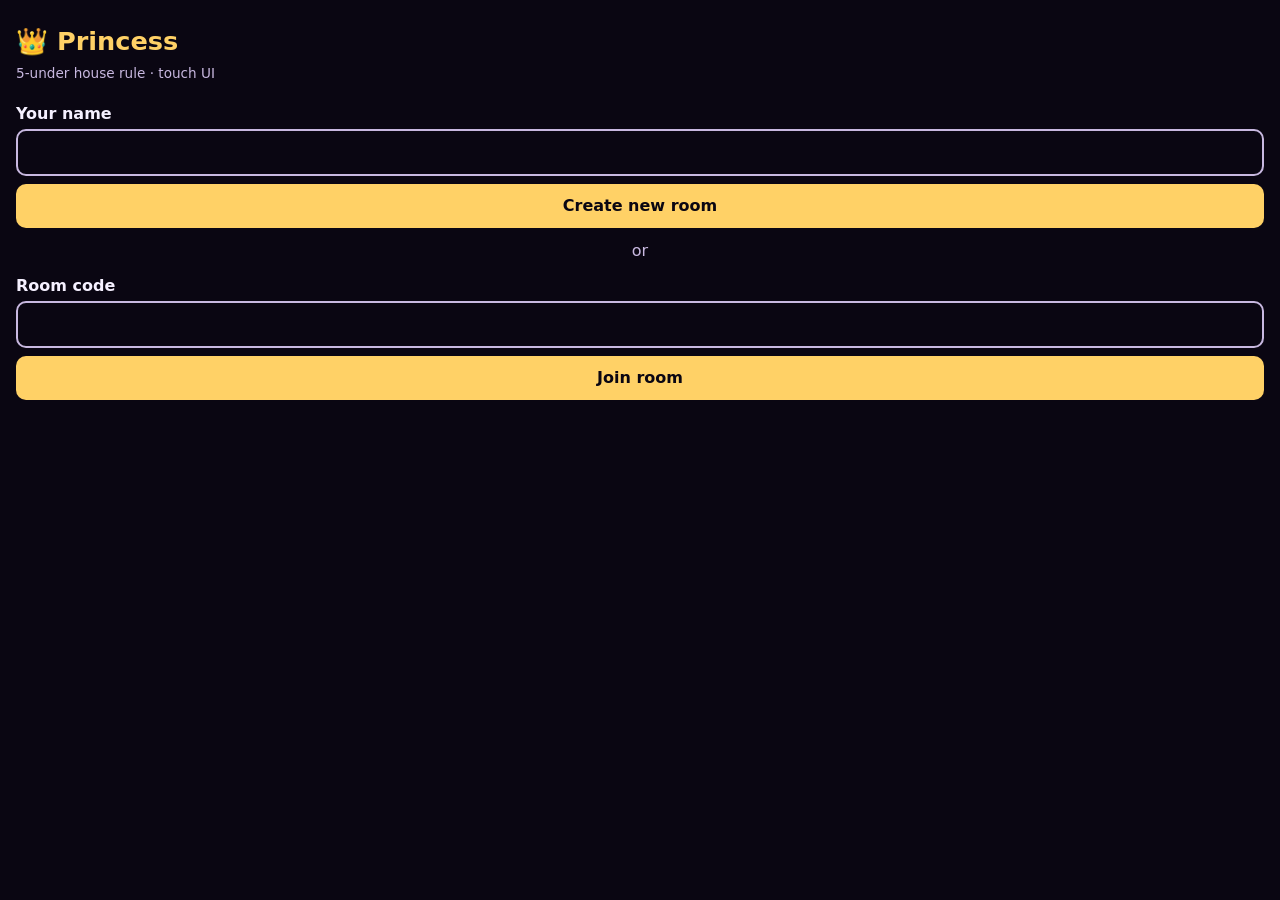
==== static/mobile.html @ c5ece862 "mobile-discard-count: Show Discard count below Deck count in pile area view.pile_size has always bee" ====
<!doctype html>
<html lang="en">
  <head>
    <meta charset="utf-8" />
    <meta name="viewport" content="width=device-width, initial-scale=1, user-scalable=no, viewport-fit=cover" />
    <title>Princess — mobile</title>
    <link rel="stylesheet" href="/static/mobile.css" />
    <script src="/static/mobile.js" defer></script>
  </head>
  <body>
    <a class="skip-link" href="#m-main">Skip to main content</a>
    <main id="m-main">

      <!-- ============================================================
           Lobby (landing + in-room)
           ============================================================ -->
      <section id="m-lobby" class="m-screen">
        <section id="m-landing">
          <h1>👑 Princess</h1>
          <p class="m-tagline">5-under house rule · touch UI</p>
          <label for="m-name">Your name</label>
          <input id="m-name" name="name" maxlength="20" autocomplete="nickname" />

          <button type="button" id="m-create-btn" class="m-primary">Create new room</button>
          <p class="m-or">or</p>

          <label for="m-code">Room code</label>
          <input id="m-code" name="code" maxlength="4" pattern="[A-Za-z0-9]{4}" autocomplete="off" />
          <button type="button" id="m-join-btn" class="m-primary">Join room</button>

          <p id="m-lobby-error" class="m-error" role="alert" hidden></p>
        </section>

        <section id="m-room" hidden>
          <p class="m-room-line">Room <strong id="m-room-code"></strong></p>
          <p id="m-reverse-rank-readout" class="m-muted"></p>
          <ul id="m-seat-list" aria-label="Players in this room"></ul>

          <div id="m-host-controls" hidden>
            <button type="button" id="m-add-bot-btn">Add bot</button>
            <button type="button" id="m-start-btn" class="m-primary">Start game</button>
          </div>
          <p id="m-waiting" class="m-muted"></p>
        </section>
      </section>

      <!-- ============================================================
           Setup
           ============================================================ -->
      <section id="m-setup" class="m-screen" hidden>
        <div class="m-top-bar">
          <button type="button" id="m-setup-rules-btn" class="m-icon" aria-label="Rules">?</button>
          <span class="m-room-code-tap" id="m-setup-room-code">····</span>
        </div>
        <h2>Pick 3 of 6 for face-up</h2>
        <p class="m-muted">The other 3 become your starting hand.</p>
        <div id="m-choose-grid" role="list"></div>
        <p id="m-setup-status" class="m-muted"></p>
        <div class="m-action-bar">
          <button type="button" id="m-lock-in-btn" class="m-primary" disabled>Lock in selection</button>
        </div>
      </section>

      <!-- ============================================================
           Game view
           ============================================================ -->
      <section id="m-game" class="m-screen" hidden>
        <div class="m-top-bar">
          <button type="button" id="m-rules-btn" class="m-icon" aria-label="Rules">?</button>
          <button type="button" id="m-game-room-code" class="m-room-code-tap" aria-label="Copy room code">····</button>
          <button type="button" id="m-rename-btn" class="m-icon" aria-label="Rename">✎</button>
          <button type="button" id="m-quit-btn" class="m-icon m-icon-danger" aria-label="Quit">×</button>
        </div>
        <p id="m-status-line" class="m-status" aria-live="polite"></p>
        <div id="m-opponents" class="m-opponents" aria-label="Opponents"></div>
        <div class="m-pile-area">
          <div class="m-pile-stat-col">
            <div class="m-pile-stat">
              <span class="m-stat-label">Deck</span>
              <span id="m-deck-count" class="m-stat-value">0</span>
            </div>
            <div class="m-pile-stat">
              <span class="m-stat-label">Discard</span>
              <span id="m-discard-count" class="m-stat-value">0</span>
            </div>
          </div>
          <div id="m-pile-card" class="m-pile-card empty">empty</div>
          <div class="m-pile-stat">
            <span class="m-stat-label">Rule</span>
            <span id="m-rule-indicator" class="m-rule">anything</span>
          </div>
        </div>
        <div id="m-your-table" class="m-your-table" role="list" aria-label="Your face-up and face-down cards"></div>
        <div id="m-hand-toolbar" class="m-hand-toolbar">
          <button type="button" id="m-sort-btn" aria-pressed="true">Sort: rank</button>
          <span id="m-hand-count" class="m-muted">0 cards</span>
        </div>
        <div id="m-hand-wrap" class="m-hand-wrap">
          <div id="m-hand-row" class="m-hand-row" role="list" aria-label="Your hand"></div>
        </div>
        <button type="button" id="m-hand-scroll-hint" class="m-hand-scroll-hint" hidden aria-label="Scroll to bottom of hand">↓ more</button>
        <div class="m-action-bar">
          <button type="button" id="m-pickup-btn" class="m-danger" disabled>Pick up</button>
          <button type="button" id="m-play-btn" class="m-primary" disabled>Play selected</button>
        </div>
      </section>

      <!-- ============================================================
           Game over panel
           ============================================================ -->
      <section id="m-game-over" class="m-screen" hidden>
        <p class="m-kicker">Winner!</p>
        <h2 id="m-winner-name"></h2>
        <p id="m-winner-subtitle" class="m-muted"></p>
        <p id="m-winner-final-action" class="m-winner-final-action"></p>
        <ol id="m-results"></ol>
        <p id="m-rematch-note" class="m-muted" hidden>Waiting for the host to start a rematch…</p>
        <div class="m-action-bar">
          <button type="button" id="m-new-game-btn">Back to lobby</button>
          <button type="button" id="m-rematch-btn" class="m-primary">Play a rematch</button>
        </div>
      </section>

    </main>

    <!-- Bottom-sheet dialogs -->
    <dialog id="m-solo-sheet" class="m-sheet" aria-labelledby="m-solo-title">
      <h3 id="m-solo-title">You're alone in the room.</h3>
      <p class="m-muted">Add some bots and we'll start the round right after.</p>
      <div id="m-solo-actions" style="display: flex; flex-direction: column; gap: 0.4rem; margin: 0.5rem 0;">
        <button type="button" id="m-solo-add-1">Add 1 bot</button>
        <button type="button" id="m-solo-add-2">Add 2 bots</button>
        <button type="button" id="m-solo-add-3" class="m-primary">Add 3 bots</button>
      </div>
      <button type="button" id="m-solo-cancel" class="m-cancel">Back to lobby</button>
    </dialog>

    <dialog id="m-quit-sheet" class="m-sheet" aria-labelledby="m-quit-title">
      <h3 id="m-quit-title">Leave this round</h3>
      <p class="m-muted">Pick what should happen to your seat.</p>
      <div id="m-quit-sheet-actions"></div>
      <button type="button" id="m-quit-sheet-cancel" class="m-cancel">Cancel</button>
    </dialog>

    <dialog id="m-rules-sheet" class="m-sheet" aria-labelledby="m-rules-title">
      <h3 id="m-rules-title">Special cards & house rules</h3>
      <ul id="m-rules-sheet-list"></ul>
      <button type="button" id="m-rules-sheet-cancel" class="m-cancel">Close</button>
    </dialog>

    <dialog id="m-rename-sheet" class="m-sheet" aria-labelledby="m-rename-title">
      <h3 id="m-rename-title">Rename</h3>
      <input id="m-rename-input" type="text" maxlength="20" />
      <div class="m-action-row">
        <button type="button" id="m-rename-cancel">Cancel</button>
        <button type="button" id="m-rename-submit" class="m-primary">Save</button>
      </div>
    </dialog>
  </body>
</html>
---- static/mobile.css ----
/*
 * Princess — mobile UI. Targeted at 390×844 (iPhone 14) portrait.
 * WCAG AAA palette inherited from the desktop UI.
 */

:root {
  --bg: #0a0612;
  --surface: #1a1230;
  --surface-2: #261845;
  --ink: #f5f0ff;
  --ink-dim: #c8b8e0;
  --accent: #ffd166;
  --accent-strong: #ffb347;
  --danger: #ff6b6b;
  --good: #7ee787;
  --focus: #ffd166;
  --m-card-w: 56px;
  --m-card-h: 80px;
  --m-pile-w: 80px;
  --m-pile-h: 116px;
  --m-action-h: 64px;
}

* { box-sizing: border-box; -webkit-tap-highlight-color: transparent; }

html, body {
  margin: 0;
  padding: 0;
  background: var(--bg);
  color: var(--ink);
  font-family: ui-sans-serif, system-ui, -apple-system, "Segoe UI", Roboto, sans-serif;
  font-size: 16px;
  line-height: 1.4;
  overflow-x: hidden;
  min-height: 100vh;
}

.skip-link { position: absolute; left: -1000px; }
.skip-link:focus { left: 0; background: var(--accent); color: var(--bg); padding: 0.5rem; }

button {
  font: inherit;
  border: none;
  border-radius: 10px;
  cursor: pointer;
  background: var(--surface-2);
  color: var(--ink);
  padding: 0.65rem 0.9rem;
  min-height: 44px;
}

button:focus-visible { outline: 3px solid var(--focus); outline-offset: 2px; }

input {
  font: inherit;
  background: var(--bg);
  color: var(--ink);
  border: 2px solid var(--ink-dim);
  border-radius: 10px;
  padding: 0.65rem 0.9rem;
  width: 100%;
  min-height: 44px;
}

.m-primary { background: var(--accent); color: var(--bg); font-weight: 700; }
.m-primary:disabled { background: var(--surface-2); color: var(--ink-dim); cursor: not-allowed; }
.m-danger { background: var(--danger); color: #2b0606; font-weight: 700; }
.m-cancel { background: var(--surface-2); width: 100%; margin-top: 0.5rem; }
.m-muted { color: var(--ink-dim); font-size: 0.9rem; margin: 0.25rem 0; }
.m-error {
  background: #44141a;
  color: #ffd0d0;
  border: 2px solid var(--danger);
  border-radius: 8px;
  padding: 0.5rem 0.8rem;
  margin: 0.5rem 0;
  font-size: 0.9rem;
}

.m-screen { padding: 1rem 1rem 96px; min-height: 100vh; }

/* Lobby */
#m-lobby h1 { color: var(--accent); margin: 0.5rem 0 0.25rem; font-size: 1.6rem; }
.m-tagline { color: var(--ink-dim); margin: 0 0 1.25rem; font-size: 0.85rem; }
#m-landing label { display: block; margin: 0.75rem 0 0.25rem; font-weight: 600; }
#m-landing button { width: 100%; margin-top: 0.5rem; }
.m-or { text-align: center; color: var(--ink-dim); margin: 0.75rem 0; }
.m-room-line { margin: 0.5rem 0; font-size: 1.1rem; }
.m-room-line strong { font-family: ui-monospace, SFMono-Regular, monospace; color: var(--accent); letter-spacing: 0.1em; }

#m-seat-list { list-style: none; padding: 0; margin: 0.5rem 0; }
#m-seat-list li {
  background: var(--surface-2);
  padding: 0.5rem 0.75rem;
  border-radius: 8px;
  margin-bottom: 0.4rem;
  display: flex;
  justify-content: space-between;
  align-items: center;
  gap: 0.5rem;
}

.m-badge {
  font-size: 0.7rem;
  background: var(--accent);
  color: var(--bg);
  padding: 0.1rem 0.4rem;
  border-radius: 4px;
  font-weight: 700;
}
.m-badge.host { background: var(--good); color: #04220a; }
.m-badge.bot { background: #87a8ff; color: #04122a; }
.m-badge.offline { background: #555; color: var(--ink); }

#m-host-controls { display: flex; flex-direction: column; gap: 0.5rem; margin-top: 1rem; }
#m-host-controls button { width: 100%; }

/* Top bar (setup + game) */
.m-top-bar {
  display: flex;
  align-items: center;
  gap: 0.4rem;
  padding: 0.4rem 0;
  margin-bottom: 0.5rem;
}
.m-top-bar .m-room-code-tap {
  background: var(--surface-2);
  color: var(--accent);
  font-family: ui-monospace, monospace;
  letter-spacing: 0.1em;
  padding: 0.5rem 0.7rem;
  border-radius: 8px;
  flex: 1;
  text-align: left;
  font-weight: 700;
}
.m-icon {
  background: var(--surface-2);
  width: 44px;
  height: 44px;
  padding: 0;
  border-radius: 50%;
  font-size: 1.1rem;
}
.m-icon-danger { background: var(--danger); color: #2b0606; }

.m-status {
  background: var(--surface-2);
  border-left: 4px solid var(--accent);
  padding: 0.4rem 0.7rem;
  border-radius: 6px;
  font-size: 0.9rem;
  margin: 0 0 0.5rem;
  min-height: 1.6em;
}

/* Opponents strip */
.m-opponents {
  display: flex;
  gap: 0.4rem;
  overflow-x: auto;
  padding: 0.25rem 0;
  margin-bottom: 0.6rem;
  scrollbar-width: none;
}
.m-opponents::-webkit-scrollbar { display: none; }

.m-opponent {
  flex: 0 0 auto;
  background: var(--surface-2);
  border-radius: 10px;
  padding: 0.4rem 0.55rem;
  min-width: 170px;
  border: 2px solid transparent;
}
.m-opponent.turn { border-color: var(--accent); }
.m-opponent.finished { opacity: 0.55; }
.m-opponent .m-opp-name { font-weight: 700; font-size: 0.85rem; color: var(--accent); }
.m-opponent .m-opp-meta { font-size: 0.75rem; color: var(--ink-dim); margin-top: 0.15rem; }

.m-opp-face-up {
  display: flex;
  gap: 3px;
  margin: 4px 0 2px;
  min-height: 0;
}

.m-opp-mini-card {
  position: relative;
  width: 22px;
  height: 32px;
  background: var(--ink);
  color: #11111b;
  border-radius: 3px;
  font-size: 0.62rem;
  font-weight: 700;
  display: flex;
  align-items: center;
  justify-content: center;
  border: 1px solid transparent;
}
.m-opp-mini-card.red { color: #a3002b; }
.m-opp-mini-card.special::after {
  content: "★";
  position: absolute;
  top: 0;
  right: 1px;
  font-size: 0.5rem;
  color: var(--accent-strong);
  line-height: 1;
}

/* Pile + rule */
.m-pile-area {
  display: flex;
  align-items: center;
  justify-content: space-between;
  gap: 0.5rem;
  background: var(--surface-2);
  border-radius: 12px;
  padding: 0.75rem;
  margin-bottom: 0.5rem;
}
.m-pile-stat { text-align: center; min-width: 64px; }
.m-stat-label { display: block; color: var(--ink-dim); font-size: 0.7rem; }
.m-stat-value { font-size: 1.2rem; font-weight: 700; color: var(--accent); }
.m-pile-stat-col { display: flex; flex-direction: column; gap: 0.4rem; align-items: center; }
.m-pile-card {
  width: var(--m-pile-w);
  height: var(--m-pile-h);
  background: var(--ink);
  color: #11111b;
  border-radius: 10px;
  display: flex;
  align-items: center;
  justify-content: center;
  font-size: 1.5rem;
  font-weight: 700;
}
.m-pile-card.empty {
  background: transparent;
  border: 2px dashed var(--ink-dim);
  color: var(--ink-dim);
  font-size: 0.8rem;
  font-weight: 500;
}
.m-pile-card.red { color: #a3002b; }
.m-rule {
  color: var(--accent);
  font-weight: 700;
  text-align: center;
  font-size: 0.85rem;
}
.m-rule.alert { color: var(--danger); }

/* Your table (face-up + face-down mini row) */
.m-your-table {
  display: flex;
  gap: 4px;
  flex-wrap: wrap;
  margin-bottom: 0.5rem;
  min-height: 50px;
}
.m-mini-card,
.m-mini-back {
  width: 32px;
  height: 46px;
  background: var(--ink);
  color: #11111b;
  border-radius: 4px;
  font-size: 0.75rem;
  font-weight: 700;
  display: flex;
  align-items: center;
  justify-content: center;
  border: 2px solid transparent;
  position: relative;
}
.m-mini-back {
  background: linear-gradient(135deg, #6b3fa0, #3b1b66);
  color: var(--accent);
}
.m-mini-card.red { color: #a3002b; }
.m-mini-card.special::after {
  content: "★";
  position: absolute;
  top: 1px;
  right: 2px;
  font-size: 0.55rem;
  color: var(--accent-strong);
}
.m-mini-card.selectable { cursor: pointer; }
.m-mini-card.selectable.legal-hint { box-shadow: 0 0 0 2px var(--good); }
.m-mini-card.selected,
.m-mini-back.selected {
  border-color: var(--accent);
  transform: translateY(-3px);
}

/* Hand: toolbar + horizontally scrolling row */
.m-hand-toolbar {
  display: flex;
  align-items: center;
  justify-content: space-between;
  margin: 0.5rem 0 0.25rem;
  gap: 0.5rem;
}

#m-sort-btn {
  min-height: 36px;
  padding: 0.3rem 0.7rem;
  font-size: 0.85rem;
  background: var(--surface-2);
  color: var(--ink);
  border: 1px solid var(--ink-dim);
  border-radius: 8px;
}
#m-sort-btn[aria-pressed="true"] {
  background: var(--accent);
  color: var(--bg);
  border-color: var(--accent);
}

.m-hand-wrap {
  position: relative;
}

.m-hand-row {
  display: flex;
  flex-wrap: wrap;
  justify-content: flex-start;
  gap: 6px;
  padding: 4px 0;
}

.m-hand-card {
  position: relative;
  flex: 0 0 calc((100% - 24px) / 5);
  height: 90px;
  background: var(--ink);
  color: #11111b;
  border: 3px solid transparent;
  border-radius: 10px;
  font-weight: 700;
  font-size: 1.05rem;
  display: flex;
  flex-direction: column;
  align-items: center;
  justify-content: center;
  line-height: 1.1;
  transition: transform 0.15s ease, border-color 0.15s ease;
  padding: 0;
}
.m-hand-card.red { color: #a3002b; }
.m-hand-card.legal-hint { box-shadow: 0 0 0 2px var(--good); }
.m-hand-card.selected {
  border-color: var(--accent);
  transform: translateY(-6px);
}
.m-hand-card.selected::before {
  content: "✓";
  position: absolute;
  bottom: 2px;
  left: 4px;
  font-size: 0.8rem;
  font-weight: 900;
  color: var(--accent-strong);
}
.m-hand-card.special::after {
  content: "★";
  position: absolute;
  top: 3px;
  right: 5px;
  font-size: 0.7rem;
  color: var(--accent-strong);
}

@media (min-width: 480px) {
  .m-hand-card { flex: 0 0 calc((100% - 30px) / 6); }
}
@media (max-width: 359px) {
  .m-hand-card { flex: 0 0 calc((100% - 18px) / 4); }
}

/* Sticky action bar */
#m-game {
  padding-bottom: calc(var(--m-action-h) + env(safe-area-inset-bottom) + 12px);
}

.m-action-bar {
  position: fixed;
  left: 0;
  right: 0;
  bottom: 0;
  display: flex;
  gap: 0.5rem;
  padding: 0.65rem 0.75rem calc(0.65rem + env(safe-area-inset-bottom));
  background: linear-gradient(to top, var(--surface) 80%, transparent);
  z-index: 10;
}
.m-action-bar button { flex: 1; min-height: var(--m-action-h); font-size: 1rem; }
.m-action-bar #m-rematch-btn,
.m-action-bar #m-new-game-btn { flex: 1; min-height: var(--m-action-h); }

.m-hand-scroll-hint {
  position: fixed;
  left: 50%;
  transform: translateX(-50%);
  bottom: calc(var(--m-action-h) + env(safe-area-inset-bottom) + 8px);
  background: var(--accent);
  color: var(--bg);
  border: none;
  border-radius: 999px;
  padding: 0.4rem 0.9rem;
  font-size: 0.85rem;
  font-weight: 700;
  min-height: 44px;
  box-shadow: 0 4px 12px rgba(0, 0, 0, 0.4);
  z-index: 11;
  cursor: pointer;
}

/* Setup grid */
#m-setup h2 { color: var(--accent); margin: 0.25rem 0 0.5rem; font-size: 1.2rem; }
#m-choose-grid {
  display: grid;
  grid-template-columns: repeat(3, 1fr);
  gap: 0.5rem;
  margin: 0.75rem 0;
}
.m-choose-card {
  height: 100px;
  background: var(--ink);
  color: #11111b;
  border: 3px solid transparent;
  border-radius: 8px;
  font-weight: 700;
  font-size: 1.2rem;
  display: flex;
  flex-direction: column;
  align-items: center;
  justify-content: center;
  position: relative;
  padding: 0;
}
.m-choose-card.red { color: #a3002b; }
.m-choose-card.selected {
  border-color: var(--accent);
}
.m-choose-card.selected::before {
  content: "✓";
  position: absolute;
  bottom: 4px;
  left: 6px;
  font-size: 1rem;
  font-weight: 900;
  color: var(--accent-strong);
}
.m-choose-card.special::after {
  content: "★";
  position: absolute;
  top: 4px;
  right: 6px;
  font-size: 0.8rem;
  color: var(--accent-strong);
}

/* Game over */
#m-game-over { display: flex; flex-direction: column; align-items: center; text-align: center; padding-top: 3rem; }
.m-kicker { color: var(--accent); text-transform: uppercase; letter-spacing: 0.2em; font-size: 0.9rem; margin: 0; font-weight: 700; }
#m-winner-name { color: var(--accent); font-size: 2.1rem; margin: 0.25rem 0 0.4rem; text-shadow: 0 2px 8px rgba(0,0,0,0.6); }
.m-winner-final-action {
  margin: 0.5rem auto 0.75rem;
  font-size: 0.95rem;
  color: var(--ink-dim);
  max-width: 320px;
}
.m-winner-final-action::before { content: "→ "; color: var(--accent); }
.m-winner-final-action:empty::before { content: none; }
#m-results { list-style: none; padding: 0; margin: 0.5rem 0 1rem; width: 100%; max-width: 320px; }
#m-results li {
  background: var(--bg);
  padding: 0.4rem 0.75rem;
  border-radius: 6px;
  margin: 0.2rem 0;
  font-size: 1rem;
  display: flex;
  justify-content: space-between;
  text-align: left;
}
#m-results li.princess { color: var(--accent); font-weight: 700; outline: 2px solid var(--accent); }
#m-results li.last-place { color: var(--danger); font-weight: 700; }

/* Bottom-sheet dialogs */
.m-sheet {
  position: fixed;
  left: 0;
  right: 0;
  bottom: 0;
  top: auto;
  margin: 0;
  max-width: 100%;
  width: 100%;
  background: var(--surface);
  color: var(--ink);
  border: none;
  border-top: 3px solid var(--accent);
  border-radius: 14px 14px 0 0;
  padding: 1rem 1rem calc(1rem + env(safe-area-inset-bottom));
  box-shadow: 0 -10px 30px rgba(0, 0, 0, 0.55);
}
.m-sheet::backdrop { background: rgba(8, 4, 18, 0.72); }
.m-sheet h3 { color: var(--accent); margin: 0 0 0.5rem; }
.m-sheet input { margin-bottom: 0.5rem; }
.m-sheet ul { padding-left: 1.1rem; margin: 0.5rem 0; }
.m-sheet ul li { margin: 0.35rem 0; }
#m-quit-sheet-actions { display: flex; flex-direction: column; gap: 0.4rem; margin: 0.5rem 0; }
#m-quit-sheet-actions button { width: 100%; text-align: left; padding: 0.7rem 1rem; }
#m-quit-sheet-actions .takeover { background: var(--good); color: #04220a; }
#m-quit-sheet-actions .danger { background: var(--danger); color: #2b0606; }
.m-action-row { display: flex; gap: 0.5rem; }
.m-action-row button { flex: 1; }

@media (prefers-reduced-motion: reduce) {
  .m-hand-card { transition: none; }
}

/* Enforce hidden attribute against author display rules. */
.m-screen[hidden],
#m-room[hidden],
#m-host-controls[hidden],
#m-game[hidden],
#m-setup[hidden],
#m-game-over[hidden],
#m-landing[hidden],
.m-action-bar[hidden],
.m-error[hidden],
.m-muted[hidden],
#m-hand-toolbar[hidden],
#m-hand-wrap[hidden],
#m-hand-scroll-hint[hidden] {
  display: none !important;
}
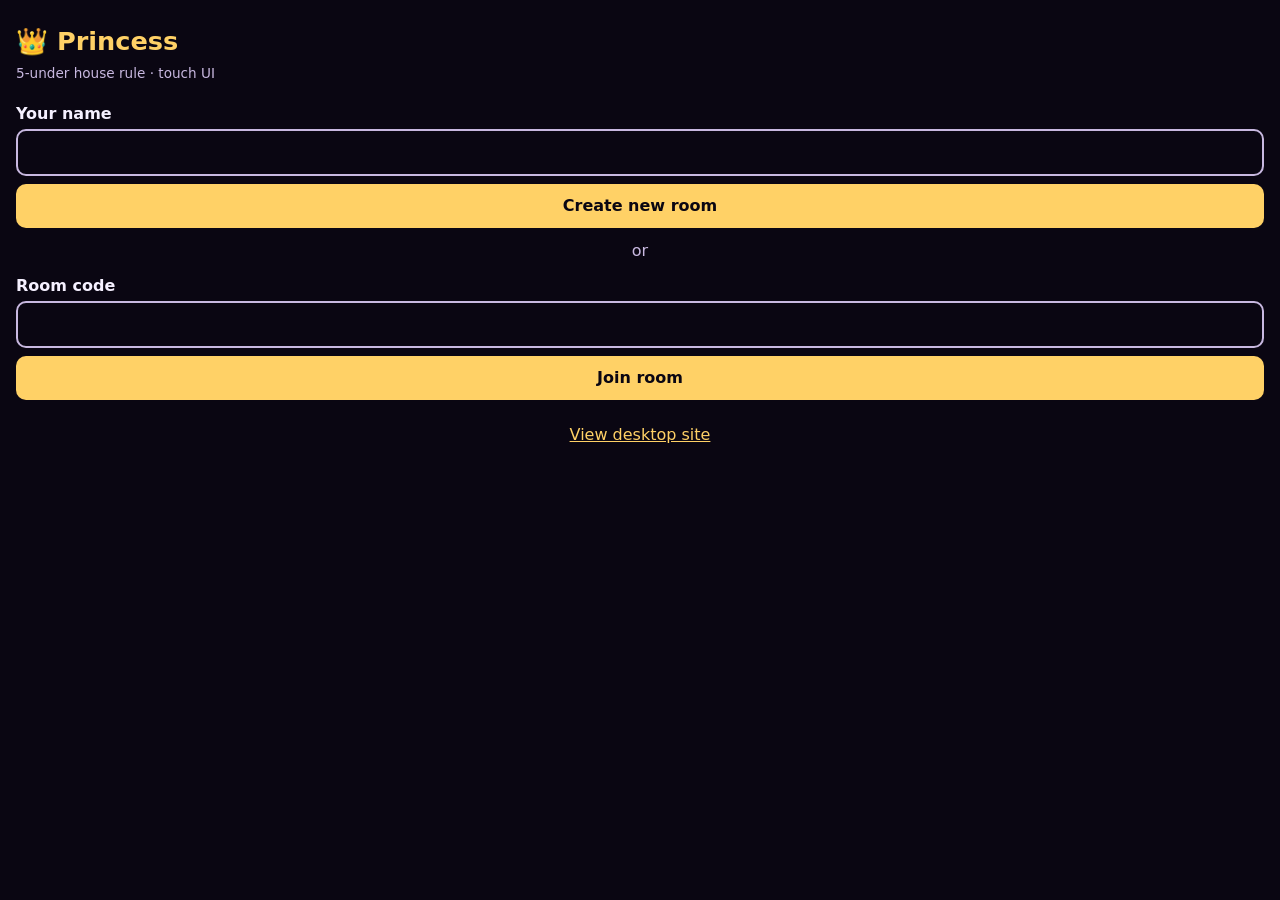
==== commit 57af6da8: "mobile-ua-redirect: 302 phones from / to /m + escape hatches A phone user landing on princess.geekpa" ====
--- a/static/mobile.html
+++ b/static/mobile.html
@@ -32,7 +32,7 @@
         </section>
 
         <section id="m-room" hidden>
-          <p class="m-room-line">Room <strong id="m-room-code"></strong></p>
+          <p class="m-room-line">Room <strong id="m-room-code"></strong> <button type="button" id="m-share-btn-lobby" class="m-icon" aria-label="Share room link">↗</button></p>
           <p id="m-reverse-rank-readout" class="m-muted"></p>
           <ul id="m-seat-list" aria-label="Players in this room"></ul>
 
@@ -42,6 +42,9 @@
           </div>
           <p id="m-waiting" class="m-muted"></p>
         </section>
+        <p class="m-switch-row">
+          <button type="button" id="m-switch-to-desktop" class="m-link">View desktop site</button>
+        </p>
       </section>
 
       <!-- ============================================================
@@ -68,6 +71,7 @@
         <div class="m-top-bar">
           <button type="button" id="m-rules-btn" class="m-icon" aria-label="Rules">?</button>
           <button type="button" id="m-game-room-code" class="m-room-code-tap" aria-label="Copy room code">····</button>
+          <button type="button" id="m-share-btn-game" class="m-icon" aria-label="Share room link">↗</button>
           <button type="button" id="m-rename-btn" class="m-icon" aria-label="Rename">✎</button>
           <button type="button" id="m-quit-btn" class="m-icon m-icon-danger" aria-label="Quit">×</button>
         </div>
--- a/static/mobile.css
+++ b/static/mobile.css
@@ -67,6 +67,17 @@
 .m-danger { background: var(--danger); color: #2b0606; font-weight: 700; }
 .m-cancel { background: var(--surface-2); width: 100%; margin-top: 0.5rem; }
 .m-muted { color: var(--ink-dim); font-size: 0.9rem; margin: 0.25rem 0; }
+.m-link {
+  background: none;
+  border: none;
+  color: var(--accent);
+  text-decoration: underline;
+  padding: 0;
+  cursor: pointer;
+  font: inherit;
+  min-height: auto;
+}
+.m-switch-row { margin-top: 1.5rem; text-align: center; }
 .m-error {
   background: #44141a;
   color: #ffd0d0;
@@ -85,7 +96,7 @@
 #m-landing label { display: block; margin: 0.75rem 0 0.25rem; font-weight: 600; }
 #m-landing button { width: 100%; margin-top: 0.5rem; }
 .m-or { text-align: center; color: var(--ink-dim); margin: 0.75rem 0; }
-.m-room-line { margin: 0.5rem 0; font-size: 1.1rem; }
+.m-room-line { margin: 0.5rem 0; font-size: 1.1rem; display: flex; align-items: center; gap: 0.5rem; }
 .m-room-line strong { font-family: ui-monospace, SFMono-Regular, monospace; color: var(--accent); letter-spacing: 0.1em; }
 
 #m-seat-list { list-style: none; padding: 0; margin: 0.5rem 0; }
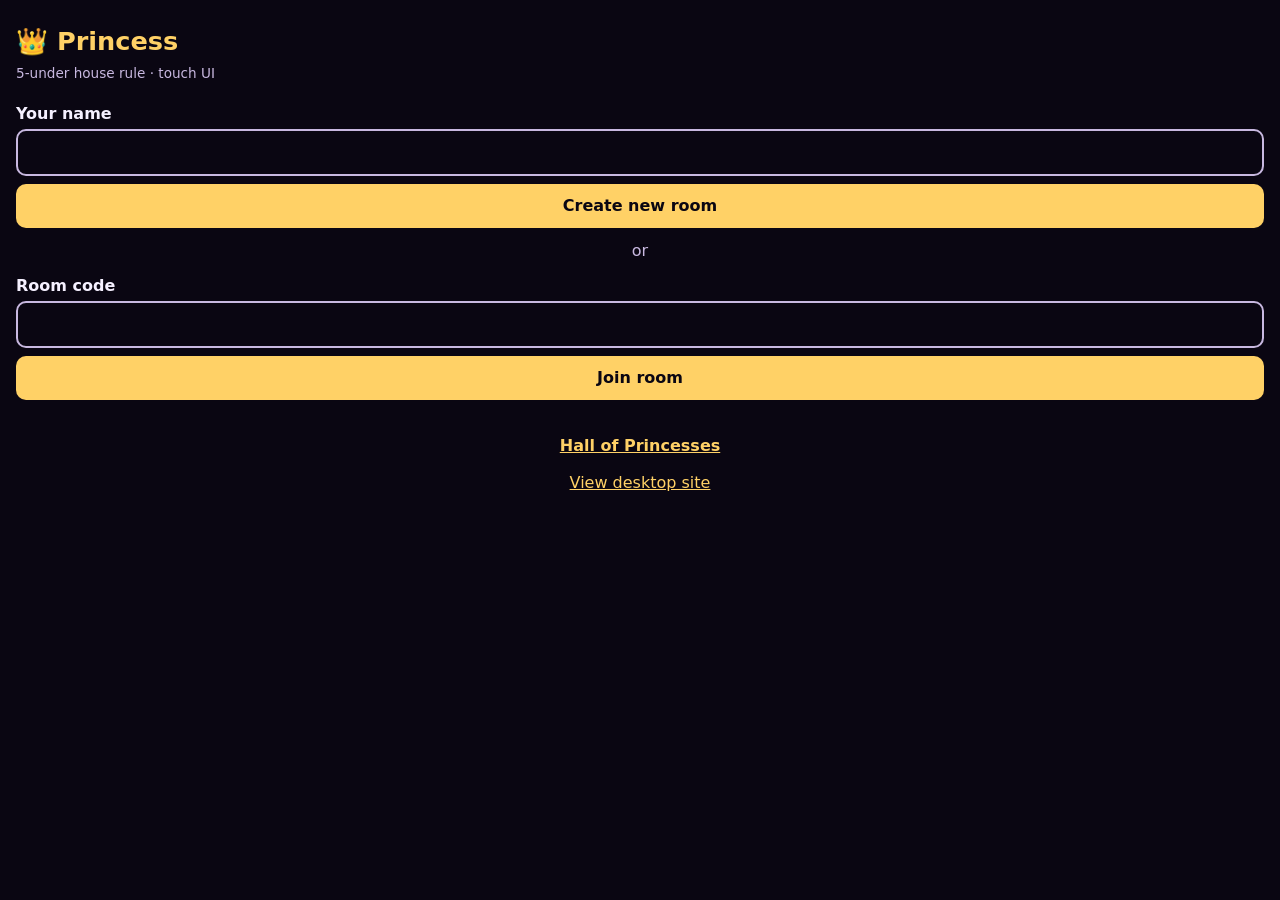
==== commit 4632024e: "global-leaderboard: Hall of Princesses + persistent global counters Adds a cross-room, cross-restart" ====
--- a/static/mobile.html
+++ b/static/mobile.html
@@ -9,6 +9,7 @@
   </head>
   <body>
     <a class="skip-link" href="#m-main">Skip to main content</a>
+    <div id="m-conn-banner" role="status" aria-live="polite" hidden></div>
     <main id="m-main">
 
       <!-- ============================================================
@@ -31,6 +32,13 @@
           <p id="m-lobby-error" class="m-error" role="alert" hidden></p>
         </section>
 
+        <section id="m-focused-join" hidden>
+          <h2 id="m-focused-heading">Join room <span id="m-focused-code"></span></h2>
+          <label for="m-focused-name">Your name</label>
+          <input id="m-focused-name" name="name" maxlength="20" autocomplete="nickname" />
+          <button type="button" id="m-focused-join-btn" class="m-primary" disabled>Join room</button>
+        </section>
+
         <section id="m-room" hidden>
           <p class="m-room-line">Room <strong id="m-room-code"></strong> <button type="button" id="m-share-btn-lobby" class="m-icon" aria-label="Share room link">↗</button></p>
           <p id="m-reverse-rank-readout" class="m-muted"></p>
@@ -43,6 +51,7 @@
           <p id="m-waiting" class="m-muted"></p>
         </section>
         <p class="m-switch-row">
+          <a href="/leaderboard" class="m-hall-link">Hall of Princesses</a>
           <button type="button" id="m-switch-to-desktop" class="m-link">View desktop site</button>
         </p>
       </section>
@@ -118,6 +127,7 @@
         <p id="m-winner-subtitle" class="m-muted"></p>
         <p id="m-winner-final-action" class="m-winner-final-action"></p>
         <ol id="m-results"></ol>
+        <p id="m-session-record" class="m-session-record" hidden></p>
         <p id="m-rematch-note" class="m-muted" hidden>Waiting for the host to start a rematch…</p>
         <div class="m-action-bar">
           <button type="button" id="m-new-game-btn">Back to lobby</button>
--- a/static/mobile.css
+++ b/static/mobile.css
@@ -19,6 +19,11 @@
   --m-pile-w: 80px;
   --m-pile-h: 116px;
   --m-action-h: 64px;
+  /* Play-event animation durations (see play-burn-animations spec). */
+  --anim-burn: 300ms;
+  --anim-pickup: 280ms;
+  --anim-illegal: 200ms;
+  --anim-celebrate: 350ms;
 }
 
 * { box-sizing: border-box; -webkit-tap-highlight-color: transparent; }
@@ -37,6 +42,31 @@
 
 .skip-link { position: absolute; left: -1000px; }
 .skip-link:focus { left: 0; background: var(--accent); color: var(--bg); padding: 0.5rem; }
+
+/* websocket-reconnect: connection banner ---------------------------------- */
+#m-conn-banner {
+  position: fixed;
+  top: env(safe-area-inset-top, 0);
+  left: 50%;
+  transform: translateX(-50%);
+  z-index: 50;
+  margin-top: 0.2rem;
+  padding: 0.3rem 0.75rem;
+  border-radius: 0 0 0.5rem 0.5rem;
+  background: #1a1f2e;
+  color: #ffffff;
+  font-size: 0.8rem;
+  font-weight: 600;
+  letter-spacing: 0.01em;
+  box-shadow: 0 2px 8px rgba(0, 0, 0, 0.45);
+  /* White (#ffffff) on #1a1f2e gives ~16:1 contrast — AAA. */
+}
+#m-conn-banner.reconnecting { background: #1a1f2e; }
+#m-conn-banner.reconnected { background: #0f3a1f; }
+#m-conn-banner.lost { background: #4a0f12; }
+@media (prefers-reduced-motion: no-preference) {
+  #m-conn-banner { transition: opacity 150ms ease-out; }
+}
 
 button {
   font: inherit;
@@ -77,7 +107,29 @@
   font: inherit;
   min-height: auto;
 }
-.m-switch-row { margin-top: 1.5rem; text-align: center; }
+.m-switch-row {
+  margin-top: 1.5rem;
+  text-align: center;
+  display: flex;
+  flex-direction: column;
+  align-items: center;
+  gap: 0.25rem;
+}
+.m-hall-link {
+  color: var(--accent);
+  text-decoration: underline;
+  display: inline-flex;
+  align-items: center;
+  justify-content: center;
+  min-height: 44px;
+  min-width: 44px;
+  padding: 0.6rem 0.8rem;
+  font-weight: 600;
+}
+.m-hall-link:focus-visible {
+  outline: 2px solid var(--accent);
+  outline-offset: 2px;
+}
 .m-error {
   background: #44141a;
   color: #ffd0d0;
@@ -95,6 +147,13 @@
 .m-tagline { color: var(--ink-dim); margin: 0 0 1.25rem; font-size: 0.85rem; }
 #m-landing label { display: block; margin: 0.75rem 0 0.25rem; font-weight: 600; }
 #m-landing button { width: 100%; margin-top: 0.5rem; }
+
+#m-focused-join { padding: 1rem 0; }
+#m-focused-join h2 { color: var(--accent); margin: 0.25rem 0 0.75rem; font-size: 1.3rem; }
+#m-focused-join #m-focused-code { letter-spacing: 0.1em; font-family: ui-monospace, monospace; }
+#m-focused-join label { display: block; margin: 0.75rem 0 0.25rem; font-weight: 600; }
+#m-focused-join button { width: 100%; margin-top: 0.75rem; }
+#m-focused-join button:disabled { background: var(--surface-2); color: var(--ink-dim); cursor: not-allowed; }
 .m-or { text-align: center; color: var(--ink-dim); margin: 0.75rem 0; }
 .m-room-line { margin: 0.5rem 0; font-size: 1.1rem; display: flex; align-items: center; gap: 0.5rem; }
 .m-room-line strong { font-family: ui-monospace, SFMono-Regular, monospace; color: var(--accent); letter-spacing: 0.1em; }
@@ -540,6 +599,8 @@
 .m-screen[hidden],
 #m-room[hidden],
 #m-host-controls[hidden],
+#m-focused-join[hidden],
+#focused-join[hidden],
 #m-game[hidden],
 #m-setup[hidden],
 #m-game-over[hidden],
@@ -552,3 +613,128 @@
 #m-hand-scroll-hint[hidden] {
   display: none !important;
 }
+
+/*
+ * Play & burn animations (see openspec/specs/mobile-frontend).
+ *
+ * The mobile UI mirrors the desktop's four animation hooks against the
+ * mobile DOM (`#m-pile-card`, `.m-pile-area`, `#m-hand-row`, `#m-winner-name`).
+ * Every animation respects `prefers-reduced-motion` via the override block.
+ * The hand-row lift is held to ~2px so cards never cross the sticky action bar.
+ */
+@keyframes m-burn-flash {
+  0%   { background: var(--surface); transform: translateY(0); }
+  35%  { background: var(--accent-strong); transform: translateY(-8px); }
+  70%  { background: var(--accent-strong); transform: translateY(0); }
+  100% { background: var(--surface); transform: translateY(0); }
+}
+
+@keyframes m-burn-flash-color {
+  0%   { background: var(--surface); }
+  50%  { background: var(--accent-strong); }
+  100% { background: var(--surface); }
+}
+
+#m-pile-card.is-burning {
+  animation: m-burn-flash var(--anim-burn) ease;
+}
+
+@keyframes m-pickup-fade-shake {
+  0%   { opacity: 1; transform: translateX(0); }
+  25%  { opacity: 0.55; transform: translateX(-2px); }
+  50%  { opacity: 0.55; transform: translateX(2px); }
+  75%  { opacity: 0.7; transform: translateX(-2px); }
+  100% { opacity: 1; transform: translateX(0); }
+}
+
+@keyframes m-pickup-handglow {
+  0%   { transform: translateY(0); box-shadow: 0 0 0 0 rgba(255, 209, 102, 0); }
+  40%  { transform: translateY(-2px); box-shadow: 0 0 0 3px rgba(255, 209, 102, 0.55); }
+  100% { transform: translateY(0); box-shadow: 0 0 0 0 rgba(255, 209, 102, 0); }
+}
+
+.m-pile-area.is-pickup {
+  animation: m-pickup-fade-shake var(--anim-pickup) ease;
+}
+
+#m-hand-row.is-pickup {
+  animation: m-pickup-handglow var(--anim-pickup) ease;
+  border-radius: 8px;
+}
+
+@keyframes m-illegal-shake {
+  0%   { transform: translateX(0); border-color: var(--danger); }
+  25%  { transform: translateX(-3px); border-color: var(--danger); }
+  50%  { transform: translateX(3px); border-color: var(--danger); }
+  75%  { transform: translateX(-3px); border-color: var(--danger); }
+  100% { transform: translateX(0); border-color: var(--danger); }
+}
+
+@keyframes m-illegal-border {
+  0%   { border-color: var(--danger); }
+  100% { border-color: var(--danger); }
+}
+
+#m-hand-row .is-illegal,
+#m-hand-row .m-hand-card.is-illegal {
+  animation: m-illegal-shake var(--anim-illegal) ease;
+}
+
+@keyframes m-winner-celebrate {
+  0%   { transform: scale(1); filter: drop-shadow(0 0 0 var(--accent)); }
+  50%  { transform: scale(1.08); filter: drop-shadow(0 0 12px var(--accent)); }
+  100% { transform: scale(1); filter: drop-shadow(0 0 0 var(--accent)); }
+}
+
+@keyframes m-winner-halo {
+  0%   { filter: drop-shadow(0 0 0 var(--accent)); }
+  50%  { filter: drop-shadow(0 0 12px var(--accent)); }
+  100% { filter: drop-shadow(0 0 0 var(--accent)); }
+}
+
+#m-winner-name.is-celebrating {
+  animation: m-winner-celebrate var(--anim-celebrate) ease;
+}
+
+@media (prefers-reduced-motion: reduce) {
+  #m-pile-card.is-burning {
+    animation: m-burn-flash-color var(--anim-burn) ease;
+  }
+  .m-pile-area.is-pickup {
+    animation: none;
+    opacity: 0.7;
+    transition: opacity var(--anim-pickup) ease;
+  }
+  #m-hand-row.is-pickup {
+    animation: none;
+    box-shadow: 0 0 0 3px rgba(255, 209, 102, 0.55);
+    transition: box-shadow var(--anim-pickup) ease;
+  }
+  #m-hand-row .is-illegal,
+  #m-hand-row .m-hand-card.is-illegal {
+    animation: m-illegal-border var(--anim-illegal) ease;
+  }
+  #m-winner-name.is-celebrating {
+    animation: m-winner-halo var(--anim-celebrate) ease;
+  }
+}
+
+/* --- Session scoreboard (see openspec change `session-leaderboard`) ----- */
+
+.m-score-badge {
+  color: var(--accent);
+  font-size: 0.7rem;
+  margin-left: 0.2em;
+  font-weight: 600;
+}
+
+.m-session-record {
+  color: var(--accent);
+  font-size: 0.85rem;
+  margin-top: 0.5em;
+  margin-bottom: 0.5em;
+}
+
+.m-session-record[hidden] {
+  display: none !important;
+}
